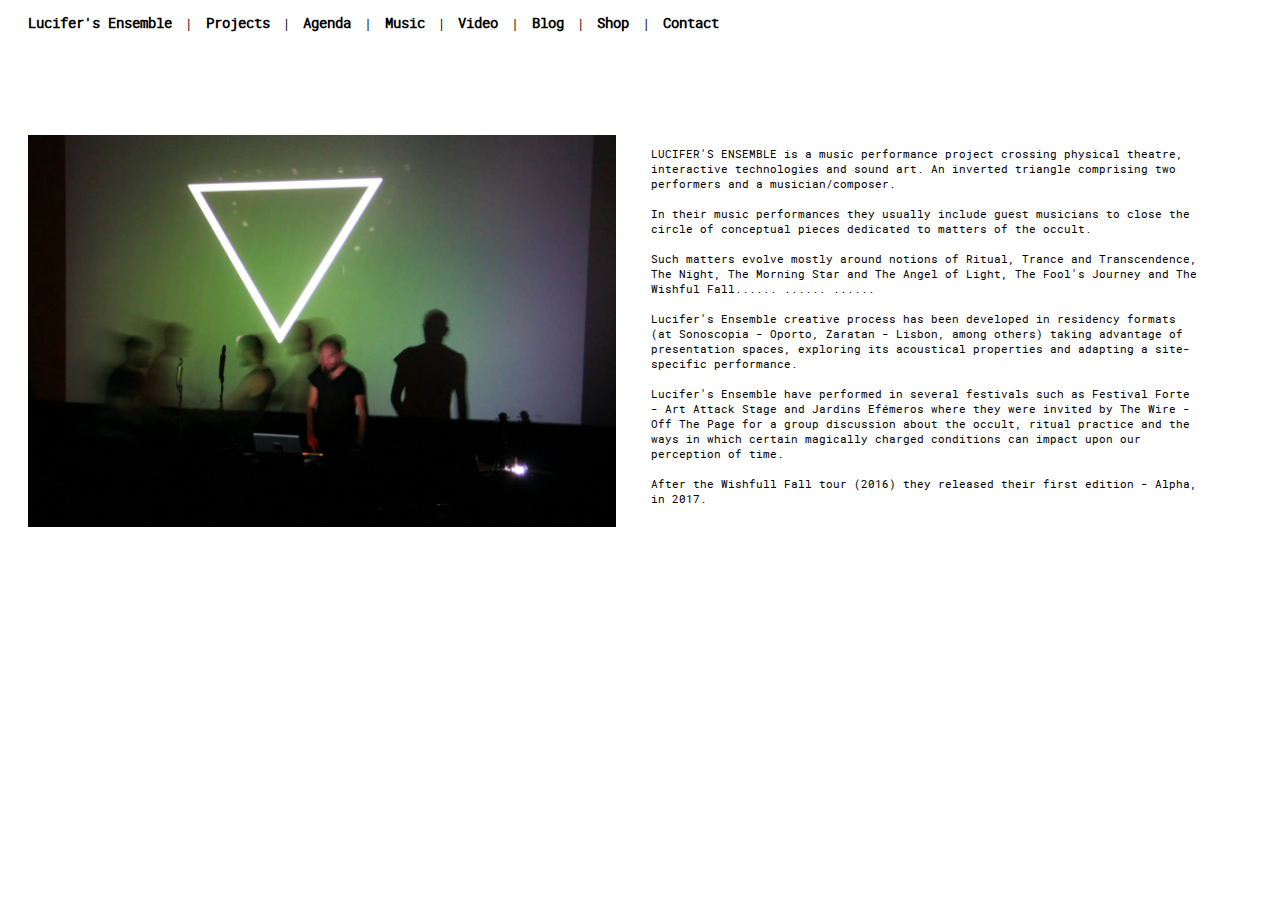
==== index.html @ 6895b097 "menu font fix - 3rd attempt" ====
<html>
	<head>
		<title>
			Lucifer's Ensemble
		</title>
		<!-- include menu.html-->
		<link href="../menu.html">
		<!-- include my css style sheet for the top menu -->
		<link rel="stylesheet" href="css/style.css"  type="text/css" charset="utf-8">

	</head>

	<body>
		<!-- TOP MENU -->
		<iframe id="Menu" src="menu.html" scrolling="no" width="100%" height="40px"></iframe>

		<!-- CONTENTS -->
		<section id="Content" class="horizontal" height="40px">
			<img id="Content" class="left" src="media/pics/lucifer.jpg">
				<p id="Content" class="right">
					LUCIFER'S ENSEMBLE is a music performance project crossing physical theatre, interactive technologies and sound art. An inverted triangle comprising two performers and a musician/composer. 
					<br><br>
					In their music performances they usually include guest musicians to close the circle of conceptual pieces dedicated to matters of the occult.
					<br><br>
					Such matters evolve mostly around notions of Ritual, Trance and Transcendence, The Night, The Morning Star and The Angel of Light, The Fool's Journey and The Wishful Fall...... ...... ......
					<br><br>
					Lucifer's Ensemble creative process has been developed in residency formats (at Sonoscopia - Oporto, Zaratan - Lisbon, among others) taking advantage of presentation spaces, exploring its acoustical properties and adapting a site-specific performance.
					<br><br>
					Lucifer's Ensemble have performed in several festivals such as Festival Forte - Art Attack Stage and Jardins Ef&eacutemeros where they were invited by The Wire - Off The Page for a group discussion about the occult, ritual practice and the ways in which certain magically charged conditions can impact upon our perception of time.
					<br><br>
					After the Wishfull Fall tour (2016) they released their first edition - Alpha, in 2017.
					</p>
		</section>

	</body>

</html>
---- css/style.css ----
/* MAIN CSS STYLE */ 

/* ***************************DEBUG*************************** */ 
/* uncomment these to debug*/
/*a, ul, section, img, p{
  border: 2px solid;
  border-color: orange; 
}*/

/* ########################################################### */






/* *****************STYLE COMMON TO ALL PAGES***************** */
/* ---------------------------BODY---------------------------- */
/* html page height to include an empty space at the bottom */
html{
  height: auto;
}
/* body black background color */ 
body{ 
  background-color: white;
}
/* selected text color */
::selection{
  background: #FF6600;
}
::-moz-selection{
  background: #FF6600;
}

/* --------------------------TEXT----------------------------- */
@font-face {
    font-family: 'roboto_monoregular';
    src: url('robotomono-regular-webfont.woff2') format('woff2'),
         url('robotomono-regular-webfont.woff') format('woff');
    font-weight: normal;
    font-style: normal;

}

p, a{
  font-family: 'roboto_monoregular';
}

/* --------------------------MENU----------------------------- */
iframe#Menu{
  position: relative;
  background: none transparent;
  border-color: transparent; /* use orange as markup then change to transparent*/ 

  width: 100%;
  height: 15%;
  min-height:80px;
  margin-top: -40px;
  margin-left: -20px;
}

h5#Menu{ 
  float: left;
  padding:0;
  text-align: left;
  width: 100%;
}

a#Menu{
  color: black;
  /*font-family: 'roboto_monoregular'; */
  font-size: 14px;
  text-decoration: none;
  margin-left: 12px;
  margin-right: 12px;
  word-wrap: break-word;
}
ul#Menu{
  margin-left: -22px;
}

/* *****************STYLE COMMON TO PAGES ONLY***************** */
/* --------------------------CONTENT----------------------------- */
section#Content{
  height:auto;
  margin-top: 30px;
  margin-left: 20px;
}
img#Content{
  float: left;
  margin-top: 0%;
  margin-left: 0%;
  width: 50%;
  height: auto;
  display: flex;
  -ms-object-fit: cover;
  -moz-object-fit: cover;
  -o-object-fit: cover;
  -webkit-object-fit: cover;
  object-fit: cover;
}
p#Content{
  margin-left: 3%;
  /*margin-top: -33%;*/
  width: 47%;
  font-size: 11px;
  padding:0;
  text-align: left;
  /*position: relative;*/
  word-wrap: break-word;
}
#Content.horizontal{
  width: 93%;
  float: left;
}

#Content.right{
  float: right;
}
#Content.left{
  float: left;
}

/* *****************STYLE COMMON TO PAGES ONLY***************** */
/* --------------------------JOURNAL----------------------------- */
section#Journal{
  height:auto;
  margin-top: 30px;
  width: 240px;
  float: left;

}
img#Journal{
  float: left;
  width: 200px;
  height: auto;
  margin-left: 20px; 
}
p#Journal{
  font-size: 10px;
  margin-top: 20px;
  margin-left: 20px;
  margin-right: 20px;
  float: left;
  width: 200px;
  text-align: left;
  word-wrap: break-word;
  position: relative;
}
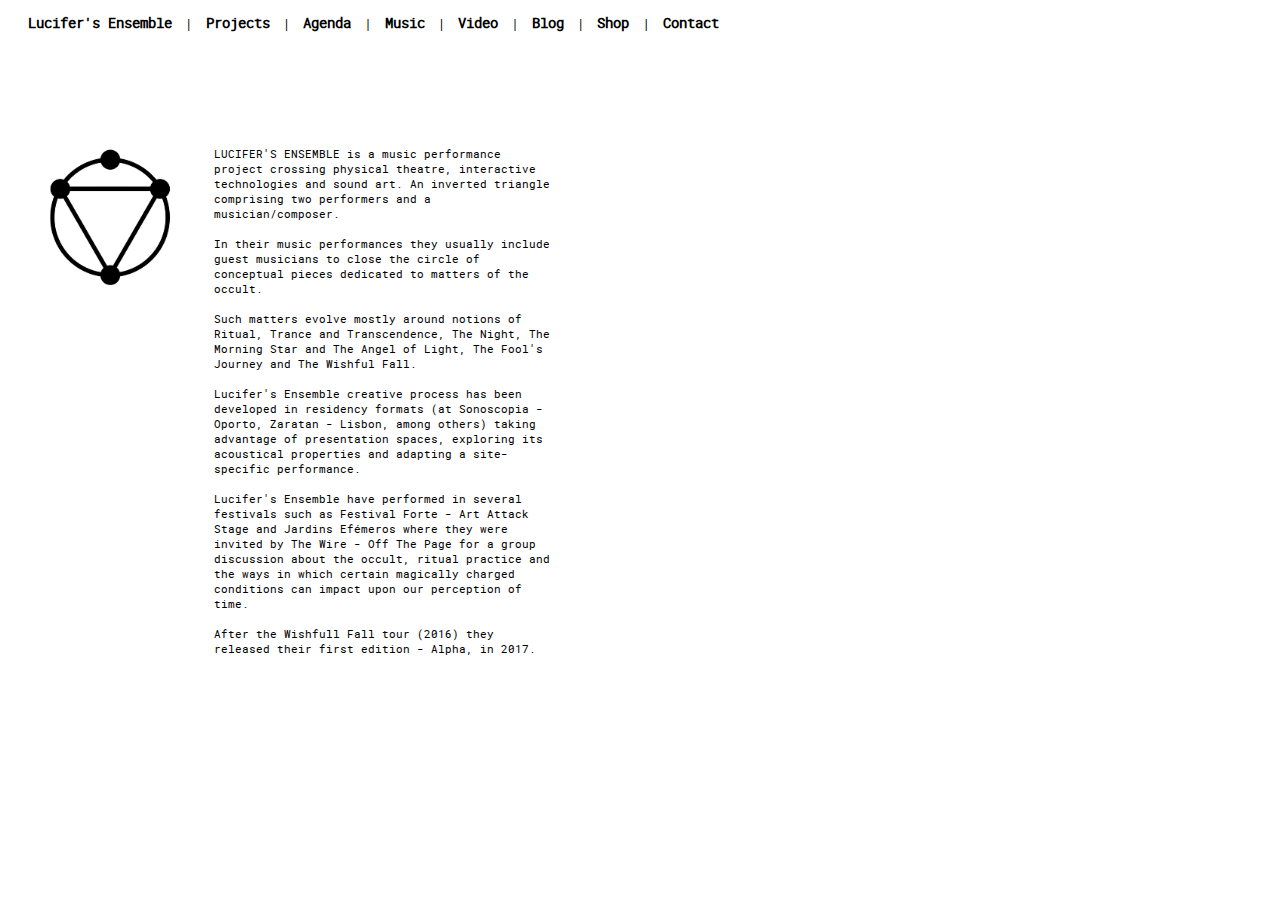
==== commit 48b126a7: "index page re-format" ====
--- a/index.html
+++ b/index.html
@@ -3,11 +3,8 @@
 		<title>
 			Lucifer's Ensemble
 		</title>
-		<!-- include menu.html-->
-		<link href="../menu.html">
 		<!-- include my css style sheet for the top menu -->
 		<link rel="stylesheet" href="css/style.css"  type="text/css" charset="utf-8">
-
 	</head>
 
 	<body>
@@ -16,13 +13,13 @@
 
 		<!-- CONTENTS -->
 		<section id="Content" class="horizontal" height="40px">
-			<img id="Content" class="left" src="media/pics/lucifer.jpg">
-				<p id="Content" class="right">
+			<img id="Content" class="left" src="media/pics/logo_white.jpg">
+				<p id="Content">
 					LUCIFER'S ENSEMBLE is a music performance project crossing physical theatre, interactive technologies and sound art. An inverted triangle comprising two performers and a musician/composer. 
 					<br><br>
 					In their music performances they usually include guest musicians to close the circle of conceptual pieces dedicated to matters of the occult.
 					<br><br>
-					Such matters evolve mostly around notions of Ritual, Trance and Transcendence, The Night, The Morning Star and The Angel of Light, The Fool's Journey and The Wishful Fall...... ...... ......
+					Such matters evolve mostly around notions of Ritual, Trance and Transcendence, The Night, The Morning Star and The Angel of Light, The Fool's Journey and The Wishful Fall.
 					<br><br>
 					Lucifer's Ensemble creative process has been developed in residency formats (at Sonoscopia - Oporto, Zaratan - Lisbon, among others) taking advantage of presentation spaces, exploring its acoustical properties and adapting a site-specific performance.
 					<br><br>
@@ -32,6 +29,9 @@
 					</p>
 		</section>
 
+		<!-- Empty Footer -->
+		<div id="Empty"> empty </div>
+
 	</body>
 
 </html>--- a/css/style.css
+++ b/css/style.css
@@ -90,8 +90,9 @@
   float: left;
   margin-top: 0%;
   margin-left: 0%;
-  width: 50%;
-  height: auto;
+  margin-bottom: 40%;
+  width: 166px;
+  height: 166px;
   display: flex;
   -ms-object-fit: cover;
   -moz-object-fit: cover;
@@ -100,13 +101,15 @@
   object-fit: cover;
 }
 p#Content{
-  margin-left: 3%;
+  /*margin-left: 3%;*/
   /*margin-top: -33%;*/
-  width: 47%;
+  display:inline-flex;
+  width: 340px;
   font-size: 11px;
   padding:0;
   text-align: left;
-  /*position: relative;*/
+  margin-left: 20px;
+  position: absolute;
   word-wrap: break-word;
 }
 #Content.horizontal{
@@ -128,7 +131,7 @@
   margin-top: 30px;
   width: 240px;
   float: left;
-
+  margin-bottom: 60px;
 }
 img#Journal{
   float: left;
@@ -148,6 +151,27 @@
   position: relative;
 }
 
+/* --------------------EMPTY FOOTER-------------------------- */
+/* id to add white empty space at the bottom of every page */
+#Empty{
+  position: relative;
+  float: left;
+  width: 100%;
+  height:30px;
+  color: transparent;
+  background-color: white;
+
+  margin-top: 0px;
+  z-index: 1;
+
+  /* disable text selection */
+  -webkit-touch-callout: none;
+  -webkit-user-select: none;
+  -khtml-user-select: none;
+  -moz-user-select: none;
+  -ms-user-select: none;
+  user-select: none;
+}
 
 
 
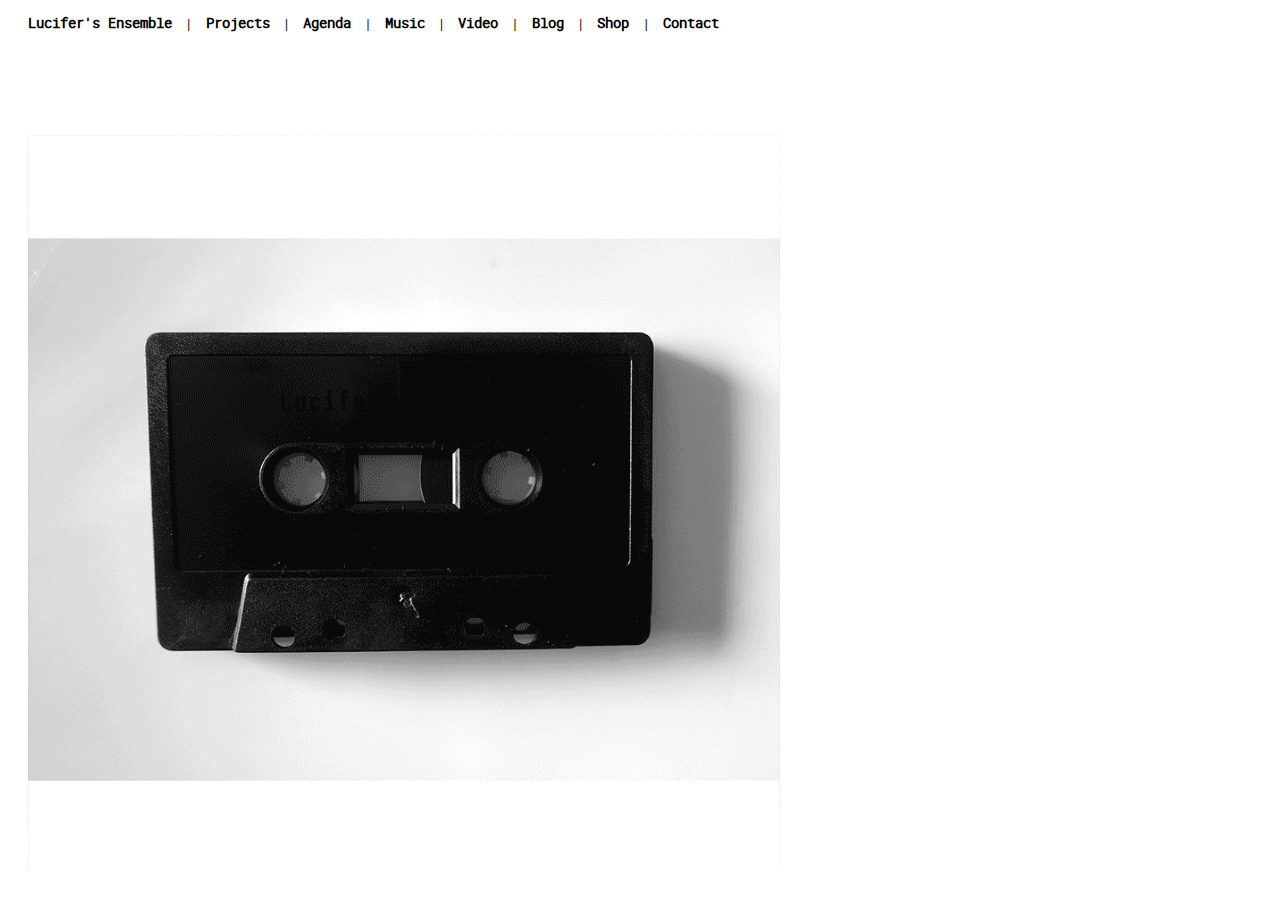
==== commit cc0ada97: "added entry gif" ====
--- a/index.html
+++ b/index.html
@@ -12,23 +12,9 @@
 		<iframe id="Menu" src="menu.html" scrolling="no" width="100%" height="40px"></iframe>
 
 		<!-- CONTENTS -->
-		<section id="Content" class="horizontal" height="40px">
-			<img id="Content" class="left" src="media/pics/logo_white.jpg">
-				<p id="Content">
-					LUCIFER'S ENSEMBLE is a music performance project crossing physical theatre, interactive technologies and sound art. An inverted triangle comprising two performers and a musician/composer. 
-					<br><br>
-					In their music performances they usually include guest musicians to close the circle of conceptual pieces dedicated to matters of the occult.
-					<br><br>
-					Such matters evolve mostly around notions of Ritual, Trance and Transcendence, The Night, The Morning Star and The Angel of Light, The Fool's Journey and The Wishful Fall.
-					<br><br>
-					Lucifer's Ensemble creative process has been developed in residency formats (at Sonoscopia - Oporto, Zaratan - Lisbon, among others) taking advantage of presentation spaces, exploring its acoustical properties and adapting a site-specific performance.
-					<br><br>
-					Lucifer's Ensemble have performed in several festivals such as Festival Forte - Art Attack Stage and Jardins Ef&eacutemeros where they were invited by The Wire - Off The Page for a group discussion about the occult, ritual practice and the ways in which certain magically charged conditions can impact upon our perception of time.
-					<br><br>
-					After the Wishfull Fall tour (2016) they released their first edition - Alpha, in 2017.
-					</p>
-		</section>
-
+		
+			<img id="FullGif" src="media/gifs/alpha_entry.gif">
+		
 		<!-- Empty Footer -->
 		<div id="Empty"> empty </div>
 
--- a/css/style.css
+++ b/css/style.css
@@ -77,6 +77,14 @@
 }
 ul#Menu{
   margin-left: -22px;
+}
+/* *****************STYLE COMMON TO PAGES ONLY***************** */
+/* --------------------------ENTRY----------------------------- */
+img#FullGif{
+  height: 85%;
+  width: auto;
+  margin-left: 20px;
+  margin-top: 30px;
 }
 
 /* *****************STYLE COMMON TO PAGES ONLY***************** */
@@ -123,6 +131,18 @@
 #Content.left{
   float: left;
 }
+/* *****************STYLE COMMON TO PAGES ONLY***************** */
+/* --------------------------LIST----------------------------- */
+p#List{
+  margin-left: 3%;
+    /*margin-top: -33%;*/
+  width: 47%;
+  font-size: 11px;
+  padding:0;
+  text-align: left;
+  /*position: relative;*/
+  word-wrap: break-word;
+}
 
 /* *****************STYLE COMMON TO PAGES ONLY***************** */
 /* --------------------------JOURNAL----------------------------- */
@@ -154,9 +174,10 @@
 /* --------------------EMPTY FOOTER-------------------------- */
 /* id to add white empty space at the bottom of every page */
 #Empty{
-  position: relative;
+  position: absolute;
   float: left;
   width: 100%;
+  bottom: 0px;
   height:30px;
   color: transparent;
   background-color: white;
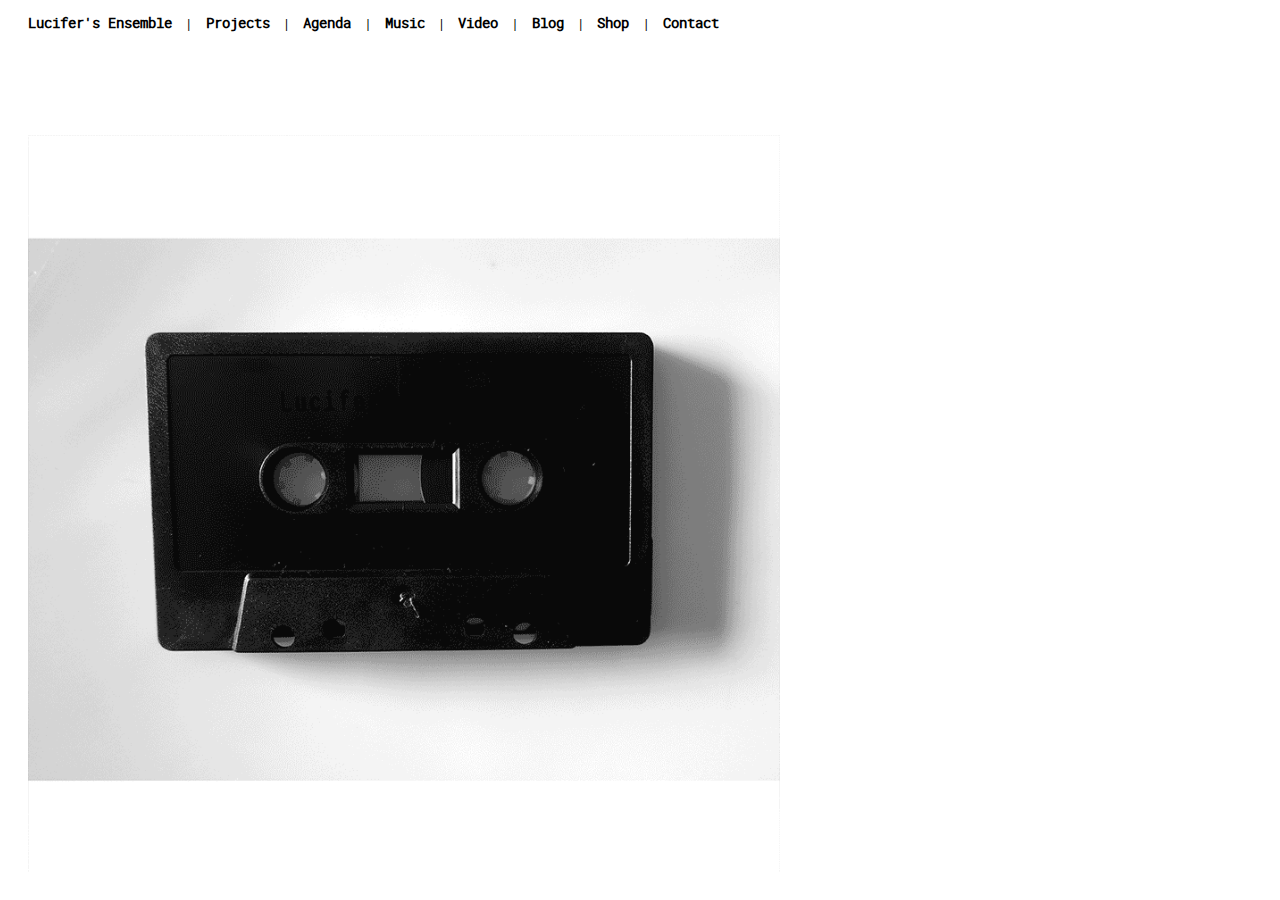
==== commit 5a7edad1: "removed bottom footer on index.html" ====
--- a/index.html
+++ b/index.html
@@ -15,9 +15,9 @@
 		
 			<img id="FullGif" src="media/gifs/alpha_entry.gif">
 		
-		<!-- Empty Footer -->
+		<!-- Empty Footer 
 		<div id="Empty"> empty </div>
-
+		-->
 	</body>
 
 </html>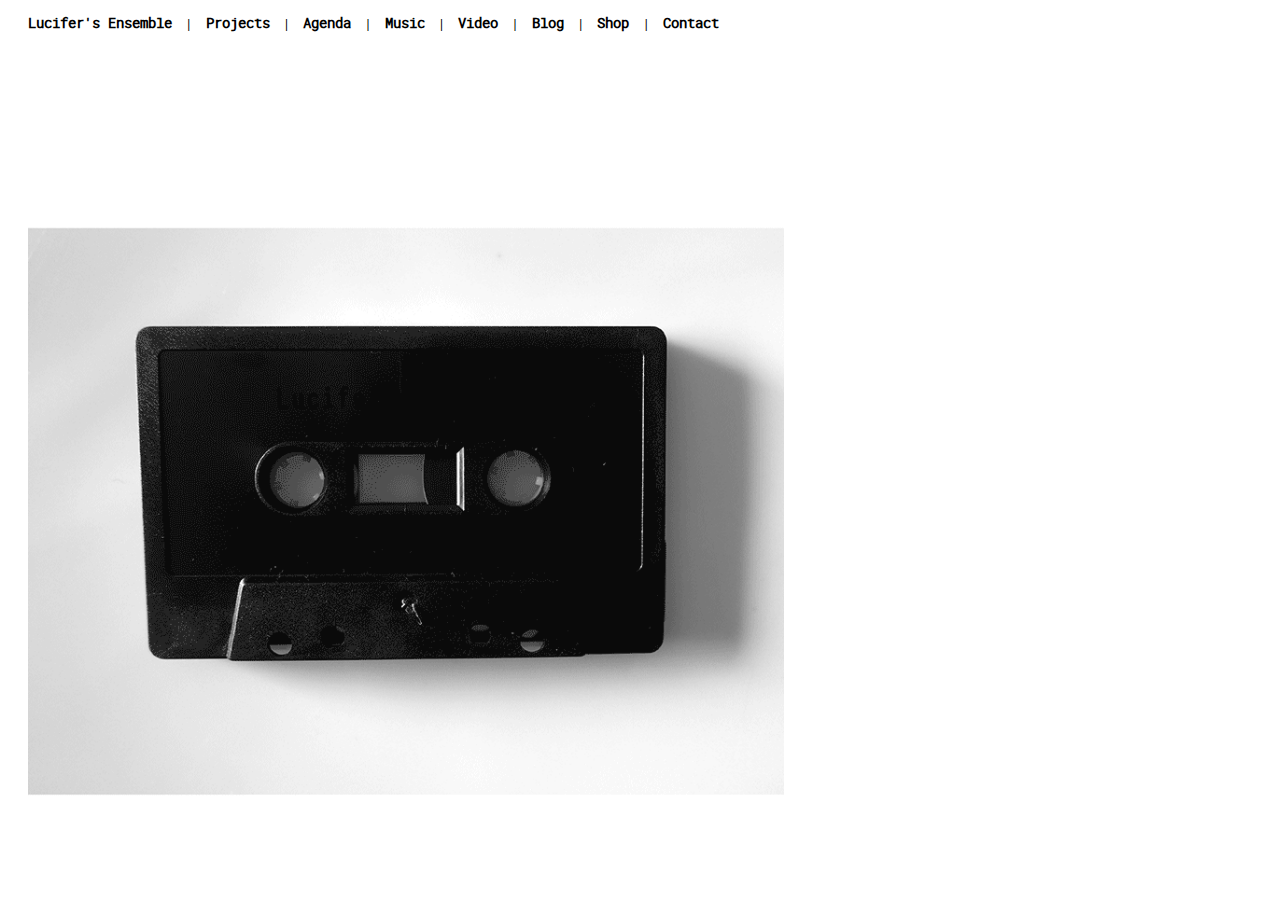
==== commit 5c2886bf: "cut entry gif" ====
--- a/index.html
+++ b/index.html
@@ -13,7 +13,7 @@
 
 		<!-- CONTENTS -->
 		
-			<img id="FullGif" src="media/gifs/alpha_entry.gif">
+			<img id="FullGif" src="media/gifs/alpha-cut.gif">
 		
 		<!-- Empty Footer 
 		<div id="Empty"> empty </div>
--- a/css/style.css
+++ b/css/style.css
@@ -174,7 +174,7 @@
 /* --------------------EMPTY FOOTER-------------------------- */
 /* id to add white empty space at the bottom of every page */
 #Empty{
-  position: absolute;
+  position: relative;
   float: left;
   width: 100%;
   bottom: 0px;
